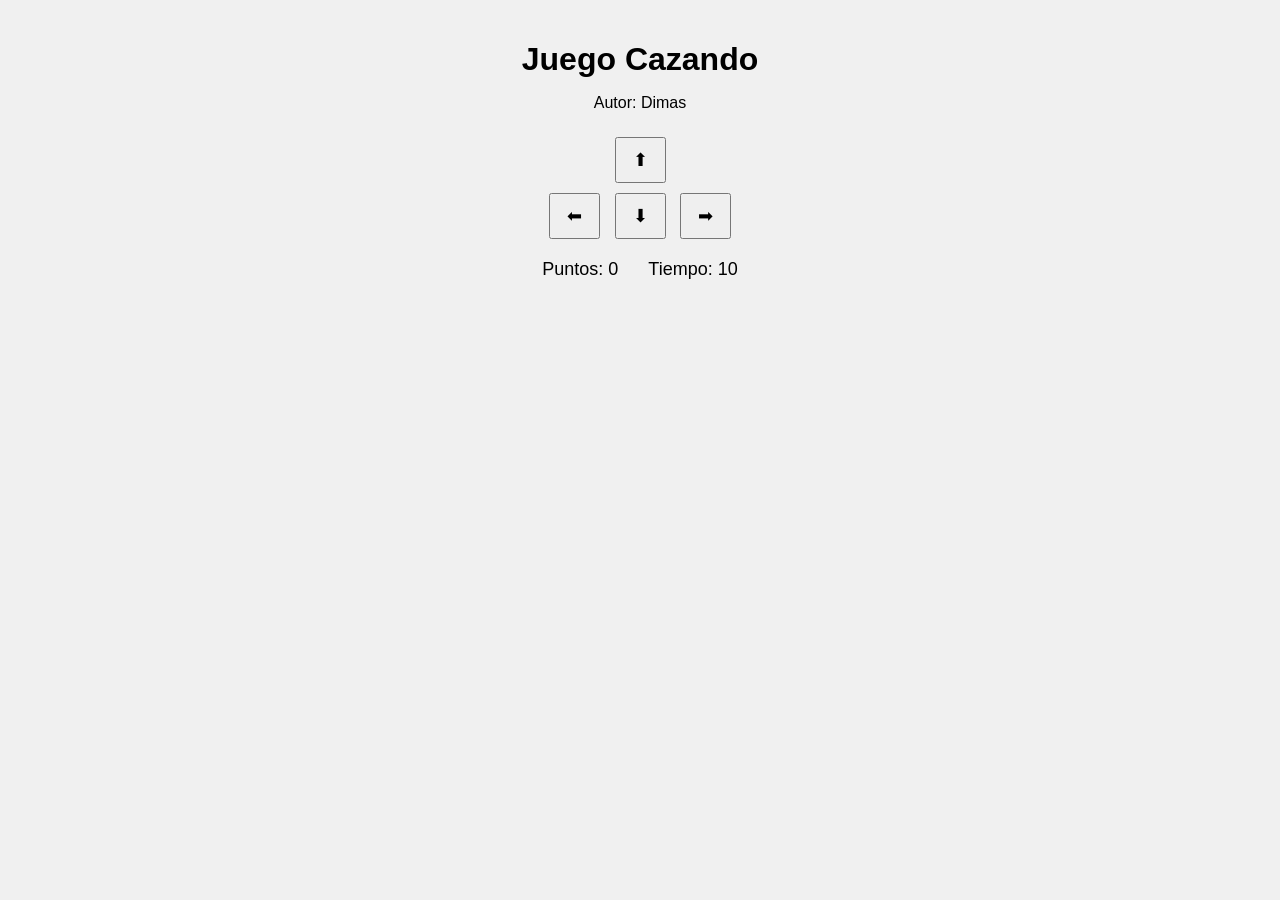
==== cazando.html @ 6652f05a "Parte 1 creamos y clonamos el repositorio, referenciamos CSS y agregamos nickname" ====
<!DOCTYPE html>
<html>
<head>
  <title>Juego Cazando</title>
  <link rel="stylesheet" href="cazando.css">
</head>
<body>

  <h1>Juego Cazando</h1>
  <p>Autor: Dimas</p>


  <div class="controles">
    <button>⬆</button>
    <br>
    <button>⬅</button>
    <button>⬇</button>
    <button>➡</button>
  </div>


  <div class="panel">
    <span>Puntos: <span id="puntos">0</span></span>
    <span>Tiempo: <span id="tiempo">10</span></span>
  </div>

  <p id="mensaje"></p>


</body>
</html>
---- cazando.css ----
body {
  text-align: center;
  font-family: Arial, sans-serif;
  background: #f0f0f0;
  margin: 0;
  padding: 20px;
}

h1 {
  margin-bottom: 5px;
}

.panel {
  margin: 15px 0;
  font-size: 18px;
  display: flex;
  justify-content: center;
  gap: 30px;
}

canvas {
  background: white;
  border: 2px solid black;
}

.controles {
  margin-top: 20px;
}

button {
  margin: 5px;
  padding: 10px 16px;
  font-size: 18px;
  cursor: pointer;
}

#mensaje {
  font-size: 20px;
  font-weight: bold;
  color: darkred;
  margin-top: 15px;
}
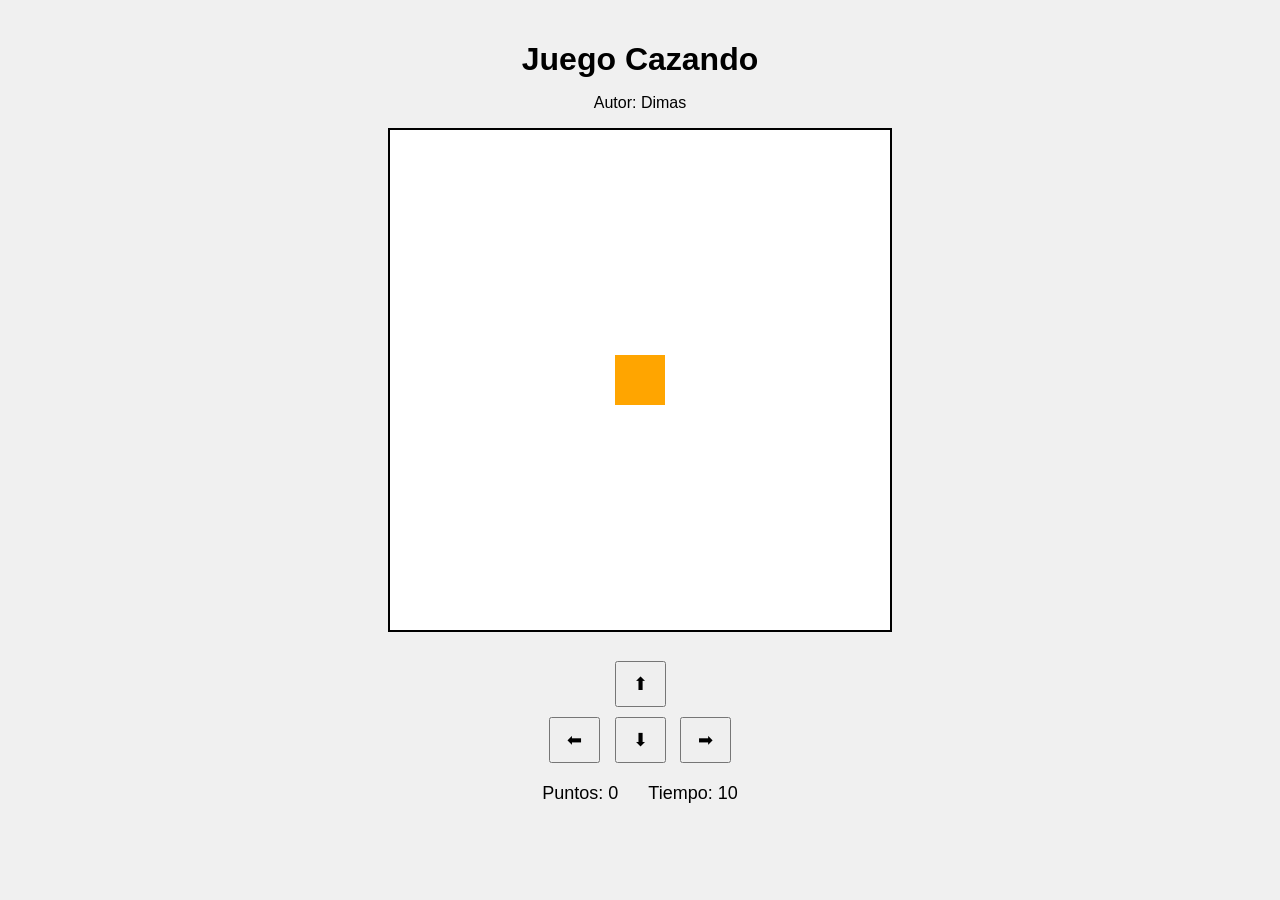
==== commit 7728fdc1: "agregamos en HTML: Canvas, script y onload, programamos .js para que dibuje el cuadrado naranja" ====
--- a/cazando.html
+++ b/cazando.html
@@ -4,11 +4,11 @@
   <title>Juego Cazando</title>
   <link rel="stylesheet" href="cazando.css">
 </head>
-<body>
+<body onload="graficarGato()">
 
   <h1>Juego Cazando</h1>
   <p>Autor: Dimas</p>
-
+<canvas id="areaJuego" width="500" height="500"></canvas>
 
   <div class="controles">
     <button>⬆</button>
@@ -26,6 +26,6 @@
 
   <p id="mensaje"></p>
 
-
+<script src="cazando.js"></script>
 </body>
 </html>
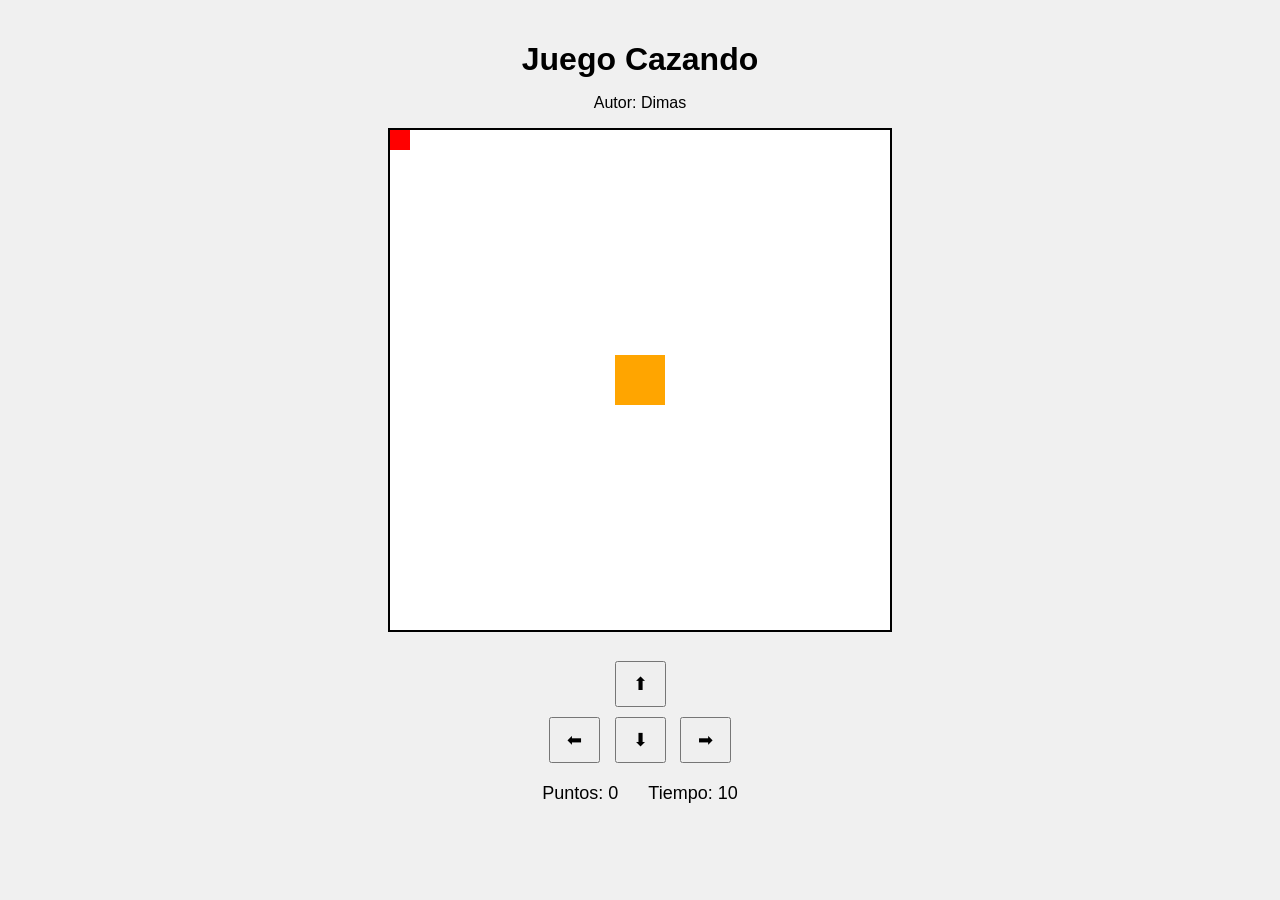
==== commit 426e066a: "Agregamos comida, variables y funcion iniciarJuego" ====
--- a/cazando.html
+++ b/cazando.html
@@ -4,7 +4,7 @@
   <title>Juego Cazando</title>
   <link rel="stylesheet" href="cazando.css">
 </head>
-<body onload="graficarGato()">
+<body onload="iniciarJuego()">
 
   <h1>Juego Cazando</h1>
   <p>Autor: Dimas</p>
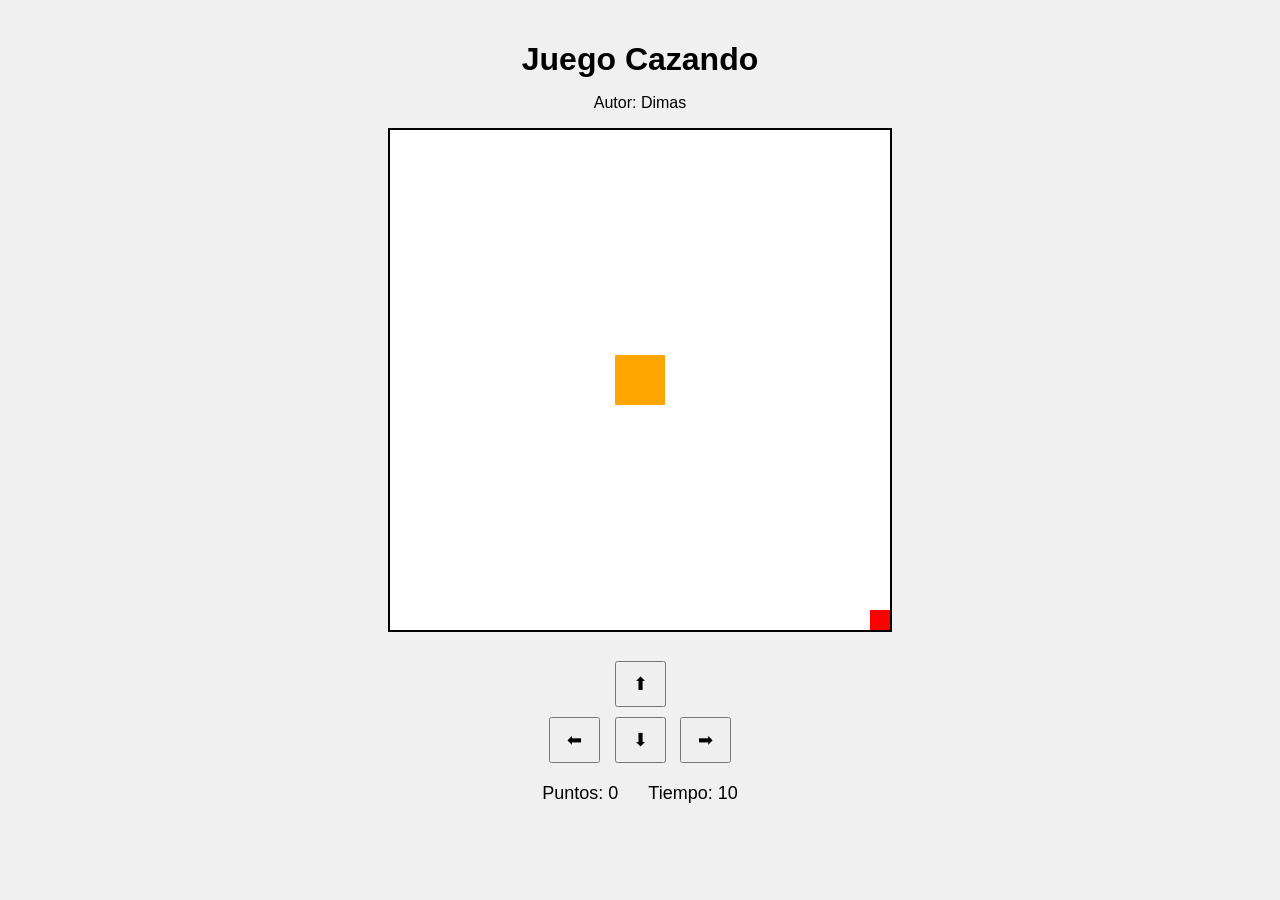
==== commit 922fee23: "Se agrega mover ala izquierda al gato" ====
--- a/cazando.html
+++ b/cazando.html
@@ -13,7 +13,7 @@
   <div class="controles">
     <button>⬆</button>
     <br>
-    <button>⬅</button>
+    <button onclick="moverIzquierda()">⬅</button>
     <button>⬇</button>
     <button>➡</button>
   </div>
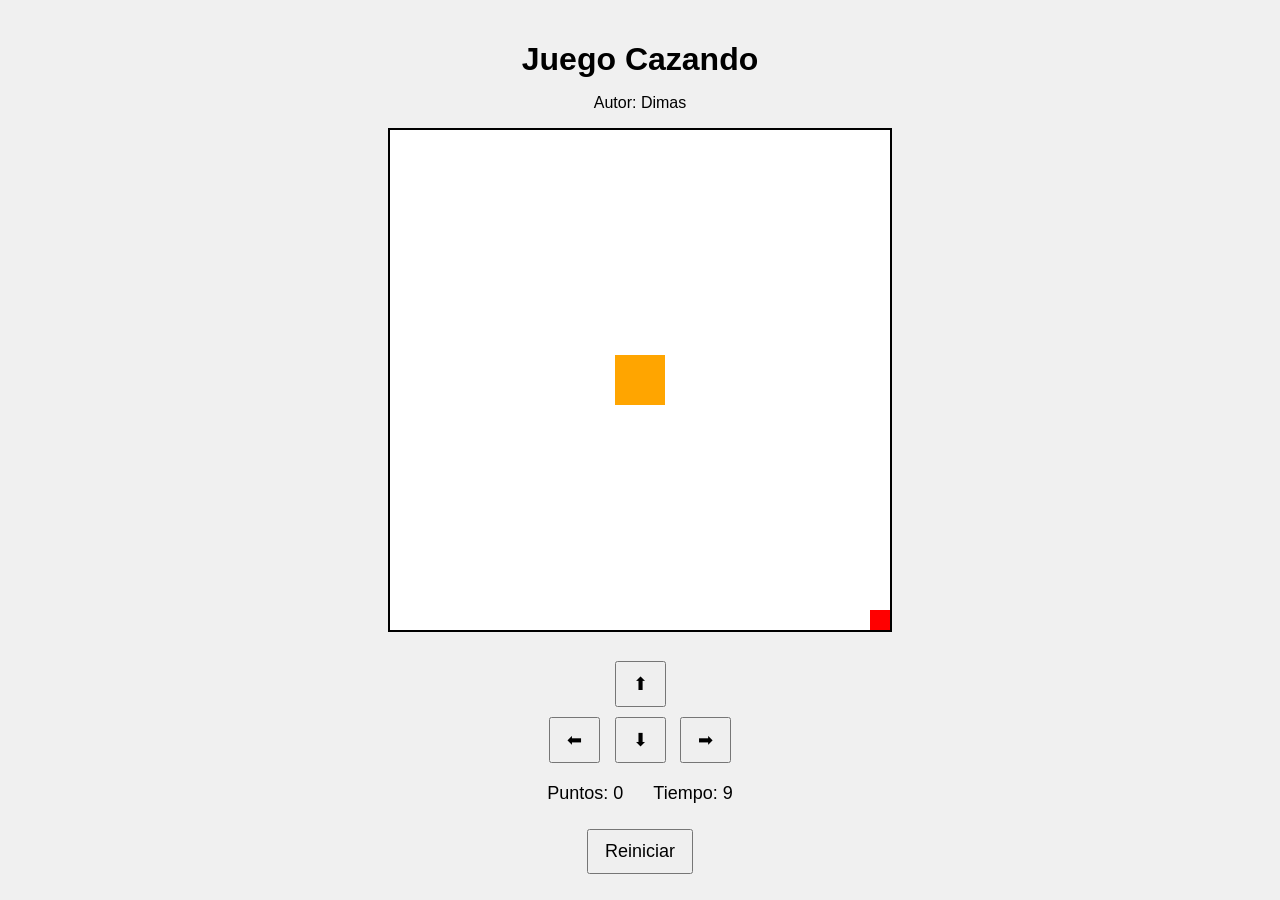
==== commit a35aa79d: "agregamos boton reiniciar y cada que coma el gato aumentar a 10s nuevamente" ====
--- a/cazando.html
+++ b/cazando.html
@@ -3,6 +3,7 @@
 <head>
   <title>Juego Cazando</title>
   <link rel="stylesheet" href="cazando.css">
+  <script src="utili.js"></script>
 </head>
 <body onload="iniciarJuego()">
 
@@ -11,11 +12,11 @@
 <canvas id="areaJuego" width="500" height="500"></canvas>
 
   <div class="controles">
-    <button>⬆</button>
+    <button onclick="moverArriba()">⬆</button>
     <br>
     <button onclick="moverIzquierda()">⬅</button>
-    <button>⬇</button>
-    <button>➡</button>
+    <button onclick="moverAbajo()">⬇</button>
+    <button onclick="moverDerecha()">➡</button>
   </div>
 
 
@@ -26,6 +27,8 @@
 
   <p id="mensaje"></p>
 
+  <button onclick="reiniciarJuego()">Reiniciar</button>
+
 <script src="cazando.js"></script>
 </body>
 </html>
